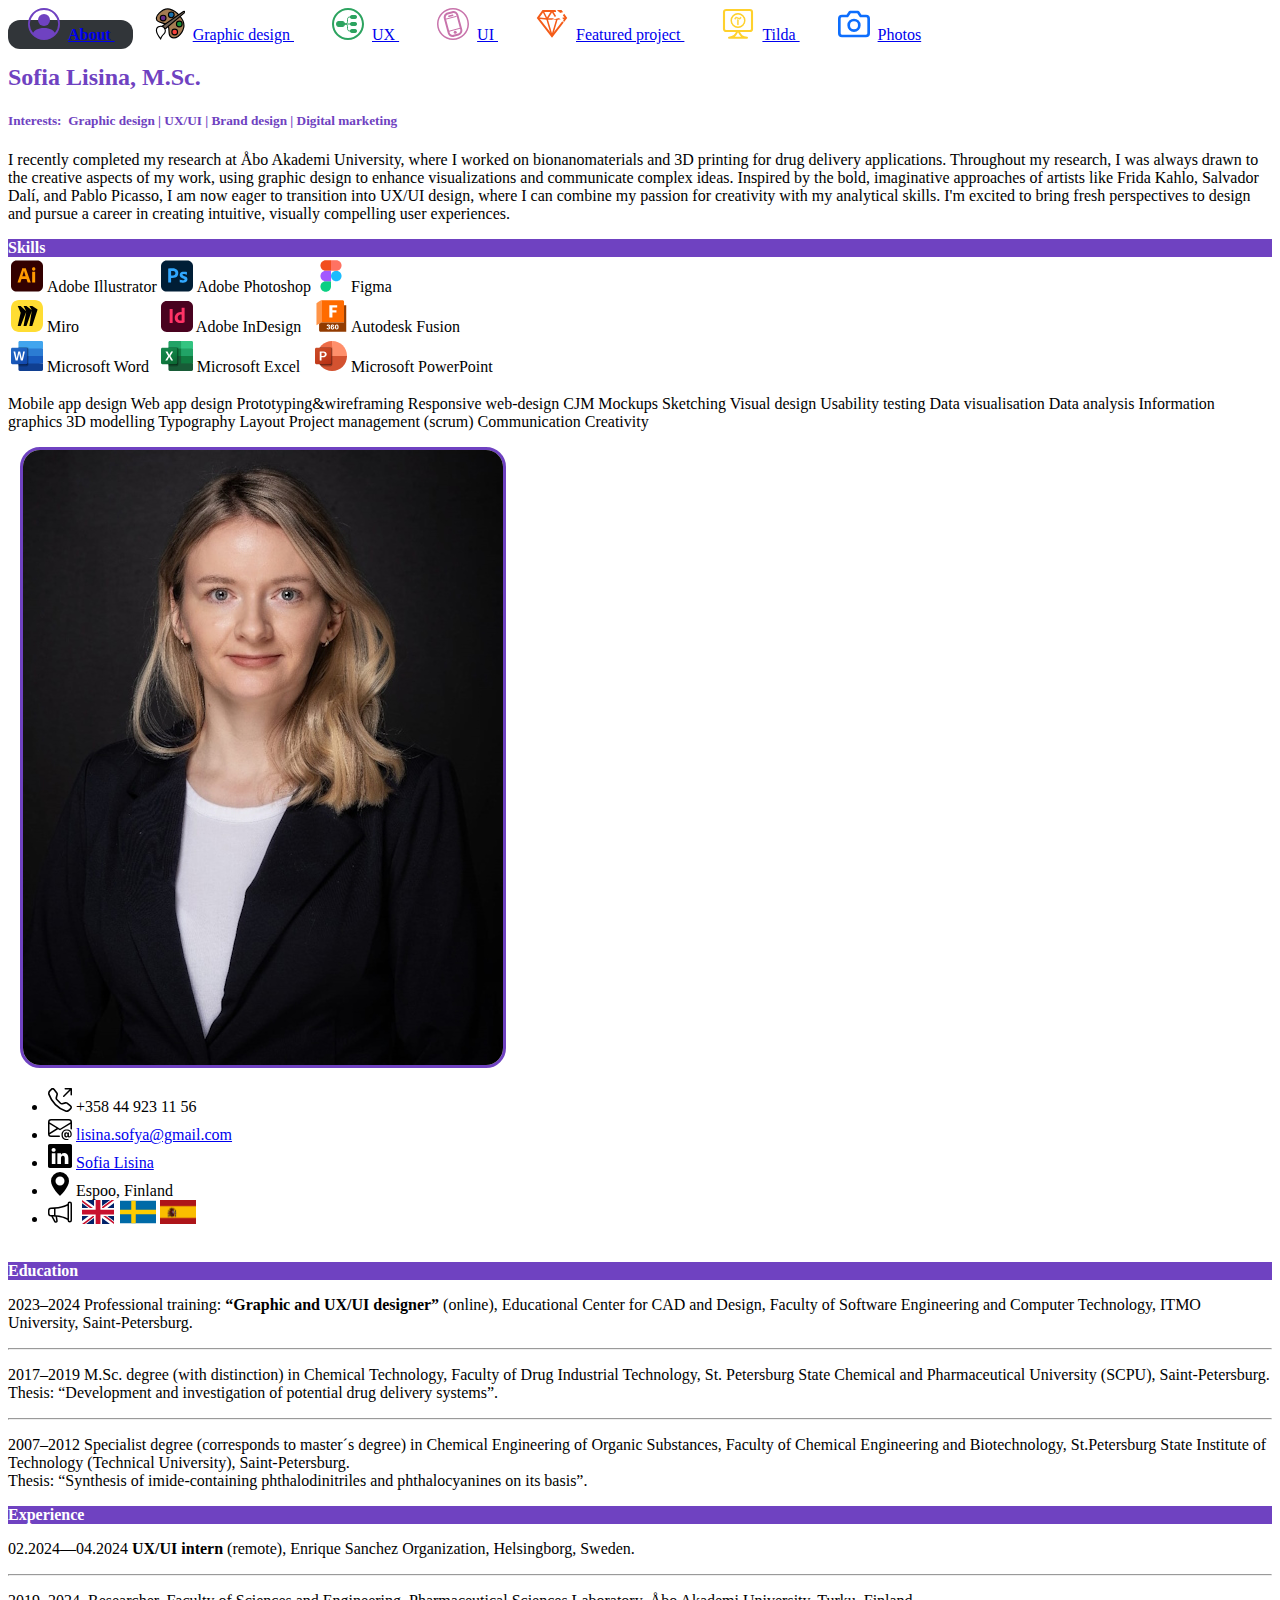
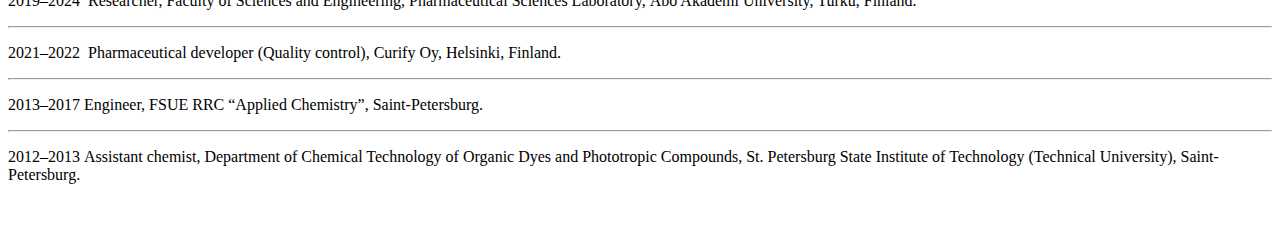
==== index.html @ b60cb08b "Update 2024" ====
<!DOCTYPE html>
<html lang="en">

<head>
	<!-- Required meta tags -->
	<meta charset="utf-8">
	<meta name="viewport" content="width=device-width, initial-scale=1, shrink-to-fit=no">
	<meta name="keywords" content="design, UX/UI, graphic design, Figma, Illustrator, mobile layout, tilda">
	<meta name="author" content="Sofia Lisina">
	<link rel='favicon' src='favicon.ico'>
	<title>Sofia Lisina: about me</title>

	<!-- Bootstrap CSS & JS-->
	<link href="https://cdn.jsdelivr.net/npm/bootstrap@5.3.1/dist/css/bootstrap.min.css" rel="stylesheet" integrity="sha384-4bw+/aepP/YC94hEpVNVgiZdgIC5+VKNBQNGCHeKRQN+PtmoHDEXuppvnDJzQIu9" crossorigin="anonymous">
	<link href="style.css" rel="stylesheet">
	
	<style type='text/css'>
		h2, h3, h4, h5 {
			color: rgb(111, 66, 193)
		}
       
		.card-header{
			font-weight: 600;
            background-color: rgb(111, 66, 193);
			color: #ffffff;
		}
		.card-footer{
			background-color: #e9e9e9;
		}
		.card{
			border-color: rgb(111, 66, 193);	
		}
	</style>
</head>

<body>
	<header data-bs-theme="dark">
		<nav class="navbar navbar-dark bg-dark shadow-sm">
			<div class="container">
				<a href="index.html" class="navbar-brand d-flex align-items-center active">
					<img src="icons/icon_about.svg" width="32" />About
				</a>
				<a href="graphicdesign.html" class="navbar-brand d-flex align-items-center">
					<img src="icons/icon_painter.svg" width="32" />Graphic design
				</a>
				<a href="ux.html" class="navbar-brand d-flex align-items-center">
					<img src="icons/icon_ux.svg" width="32" />UX
				</a>
				<a href="ui.html" class="navbar-brand d-flex align-items-center">
					<img src="icons/icon_ui.svg" width="32" />UI
				</a>
				<a href="project.html" class="navbar-brand d-flex align-items-center">
					<img src="icons/icon_project.svg" width="32" />Featured project
				</a>
				<a href="tilda.html" class="navbar-brand d-flex align-items-center">
					<img src="icons/icon_web.svg" width="32" />Tilda
				</a>
				<a href="photos.html" class="navbar-brand d-flex align-items-center">
					<img src="icons/icon_photos.svg" width="32" />Photos
				</a>
			</div>
		</nav>
	</header>
	<main>
		<div class='container'>
			<div class='row'>
				<div class="col-lg-7 col-md-12 col-sm-12 gx-2">
					<h2> Sofia Lisina, M.Sc.</h2>
					<h5> Interests:&nbsp;
						Graphic design | UX/UI | Brand design | Digital marketing </span> </h5>
					<p>I recently completed my research at Åbo Akademi University, where I worked on bionanomaterials and 3D printing for drug delivery applications. Throughout my research, I was always drawn to the creative aspects of my work, using graphic design to enhance visualizations and communicate complex ideas. Inspired by the bold, imaginative approaches of artists like Frida Kahlo, Salvador Dalí, and Pablo Picasso, I am now eager to transition into UX/UI design, where I can combine my passion for creativity with my analytical skills. I'm excited to bring fresh perspectives to design and pursue a career in creating intuitive, visually compelling user experiences.</p>

						<div class="card">
							<div class="card-header">Skills</div>
							<div class="card-body">
								<table class="table table-sm">
									<tbody>
										<tr>
											<td><span title="Adobe Illustrator"><img src="icons/icon_illustrator.svg" />&nbsp;</span>Adobe
												Illustrator</td>
											<td><span title='Adobe Photoshop'><img src="icons/icon_photoshop.svg" />&nbsp;</span>Adobe Photoshop
											</td>
											<td><span title="Figma"><img src="icons/icon_figma.svg"></span>&nbsp;Figma
											</td>
										</tr>
										<tr>
											<td> <img title="Miro" src='icons/icon_miro.svg' width="32" /> Miro</td><td><span title='Adobe InDesign'><img src="icons/icon_indesign.svg" width="32" /> Adobe InDesign</span></td>
											<td><span title='Autodesk Fusion 360'><img src="icons/icon_autodeskfusion.svg"></span>&nbsp;Autodesk Fusion
											</td>
											
										</tr>
										<tr>
											<td><span title='MS Word'><img src="icons/icon_word.svg" />&nbsp;</span>Microsoft Word</td>
											<td><span title='MS Excel'><img src="icons/icon_excel.svg" />&nbsp;</span>Microsoft Excel</td>
											<td><span title='MS PowerPoint'><img src="icons/icon_powerpoint.svg" />&nbsp;</span>Microsoft
												PowerPoint</td>
										</tr>
									</tbody>
								</table>
								<p>
									<span class="badge bg-primary">Mobile app design</span>
									<span class="badge bg-primary">Web app design</span>
									<span class="badge bg-primary">Prototyping&amp;wireframing</span>
									<span class="badge bg-primary">Responsive web-design</span>
									<span class="badge bg-primary">CJM</span>
									<span class="badge bg-primary">Mockups</span>
									<span class="badge bg-primary">Sketching</span>
									<span class="badge bg-primary">Visual design</span>
									<span class="badge bg-primary">Usability testing</span>
									<span class="badge bg-primary">Data visualisation</span>
									<span class="badge bg-primary">Data analysis</span>
									<span class="badge bg-primary">Information graphics</span>
									<span class="badge bg-primary">3D modelling</span>
									<span class="badge bg-primary">Typography</span>
									<span class="badge bg-primary">Layout</span>
									<span class="badge bg-primary">Project management (scrum)</span>
									<span class="badge bg-primary">Communication</span>
									<span class="badge bg-primary">Creativity</span>
								</p>
							</div>
						</div>
					

				</div>
				<div class="col-lg-5 col-md-12 col-sm-12 g-2">
					<div class="row">
						<div class="col-xl-6 col-lg-12 col-md-12 cols-sm-12 gx-4" style="padding:0 12px 0 12px">
							<img src="img/photo.jpg" class="img-fluid" alt="Sofia Lisina" style="border:3px solid rgb(111, 66, 193); border-radius:20px;">
						</div>
						<div class="col-xl-6 col-lg-12 col-md-12 cols-sm-12 gx-0 gy-0">
							<ul class="list-group list-group-flush">
								<li class="list-group-item"><img src="icons/icon_phone.svg" />&nbsp;&#x2B;&#x33;&#x35;&#x38;
									&#x34;&#x34; &#x39;&#x32;&#x33; &#x31;&#x31; &#x35;&#x36;</li>
								<li class="list-group-item"><img src="icons/icon_email.svg" />&nbsp;<a href='&#109;&#97;ilt&#111;&#58;%&#54;Ci&#37;73i%6&#69;a&#46;sofy%61&#64;g&#109;a&#105;l&#46;%63om'>lis&#105;&#110;a&#46;&#115;ofya&#64;gmail&#46;c&#111;m</a></li>
								<li class="list-group-item"><img src="icons/icon_linkedin.svg" />&nbsp;<a href="https://linkedin.com/in/sofia-lisina-7360b61a9">Sofia Lisina</a></li>
								<li class="list-group-item"><img src="icons/icon_location.svg" />&nbsp;Espoo, Finland</li>
								<li class="list-group-item"><img src="icons/icon_languages.svg" />&nbsp;
									<img src='icons/icon_en.svg' height="24" width="36" title='English: fluent' />
									<!--<img src='img/flag_ru.png' title='Russian: native' />-->
									<img src='icons/icon_se.svg' height="24" width="36" title='Swedish: elementary' />
									<!--<img src='icons/icon_es.svg' height="24" width="36" title='Spanish: basic' />-->
									<img src='icons/icon_es.png' height="24" width="36" title='Spanish: basic' />

								</li>
							</ul>
						</div>
					</div>
				</div>
			</div>
			<br/>
			<div class='row'>
					<div class='col-md-7 col-sm-12 gx-2'>
					<div class="card h-100">
						<div class="card-header">Education</div>
						<div class="card-body">
							<p><span class="badge bg-primary">2023&ndash;2024</span>&nbsp;Professional training: <strong>“Graphic and UX/UI designer”</strong> (online), Educational Center for CAD 	and Design, Faculty of Software Engineering and Computer Technology, ITMO University, Saint-Petersburg.
							</p>
							<hr />
							<p><span class="badge bg-primary">2017&ndash;2019</span>&nbsp;M.Sc. degree (with distinction) in Chemical Technology, Faculty of Drug Industrial Technology, St. Petersburg State Chemical and Pharmaceutical University (SCPU), Saint-Petersburg. <br />Thesis: “Development and investigation of potential drug delivery systems”.
							</p>
							<hr />
							<p><span class="badge bg-primary">2007&ndash;2012</span>&nbsp;Specialist degree (corresponds to master´s degree) in Chemical Engineering of
								Organic Substances, Faculty of Chemical Engineering and Biotechnology, St.Petersburg State Institute of Technology (Technical University), Saint-Petersburg.
								<br /> 	Thesis: “Synthesis of imide-containing phthalodinitriles and phthalocyanines on its basis”.
							</p>
						</div>
					</div>
				</div>
				<div class='col-md-5 col-sm-12 gx-2'>
					<div class="card h-100">
						<div class="card-header">Experience</div>
						<div class="card-body">
							<p><span class="badge bg-primary">02.2024&mdash;04.2024</span> <strong>UX/UI intern</strong> (remote), Enrique Sanchez Organization, Helsingborg, Sweden.</p>
							<hr />
							<p><span class="badge bg-primary">2019&ndash;2024
								</span>&nbsp;Researcher, Faculty of Sciences and Engineering, Pharmaceutical Sciences Laboratory, Åbo Akademi University, Turku, Finland. </p>
							<hr />
							<p><span class="badge bg-primary">2021&ndash;2022
								</span>&nbsp;Pharmaceutical developer (Quality control), Curify Oy, Helsinki, Finland. </p>
							<hr />
							<p><span class="badge bg-primary">2013&ndash;2017</span>&nbsp;Engineer, FSUE RRC “Applied Chemistry”, Saint-Petersburg.</p>
							<hr />
							<p><span class="badge bg-primary">2012&ndash;2013</span>&nbsp;Assistant chemist, Department of Chemical Technology of Organic Dyes and Phototropic Compounds, St. Petersburg State Institute of Technology (Technical University), Saint-Petersburg.</p>
						</div>
					</div>
				</div>
			</div>
		</div>
		<br/>
	</main>
</body>
<script src="https://cdn.jsdelivr.net/npm/bootstrap@5.3.1/dist/js/bootstrap.bundle.min.js" integrity="sha384-HwwvtgBNo3bZJJLYd8oVXjrBZt8cqVSpeBNS5n7C8IVInixGAoxmnlMuBnhbgrkm" crossorigin="anonymous"></script>

</html>
---- style.css ----
@media (max-width: 768px) {
	.container{
		flex-direction: column;
		justify-content: flex-start;
	}
	.container > a{
		width: 100%;
	}
}
h2, h3, h4, h5 {
	color: rgb(111, 66, 193)
}

.card-header{
	font-weight: 600;
	color: rgb(111, 66, 193);
	background-color: #e9e9e9;
}
.card-footer{
	background-color: #e9e9e9;
}


a.navbar-brand:link{
	padding:6px 18px;
}
a.navbar-brand:hover{
	text-decoration: underline;
	padding:6px 18px;
}
a.navbar-brand:hover > img{
	animation: zoom-animation 1s infinite alternate ease-in-out;
}
a.active{
	background-color: #313539;
	padding:6px 18px;
	border-radius:12px;
	font-weight: 700;
}
a.active:hover{
	animation: none;
}
a.navbar-brand > img {margin-right:8px;margin-left:2px;}
@keyframes zoom-animation {
  0% {
	transform: scale(1); /* Normal size */
  }
  100% {
	transform: scale(1.5); /* 20% larger */
  }
}
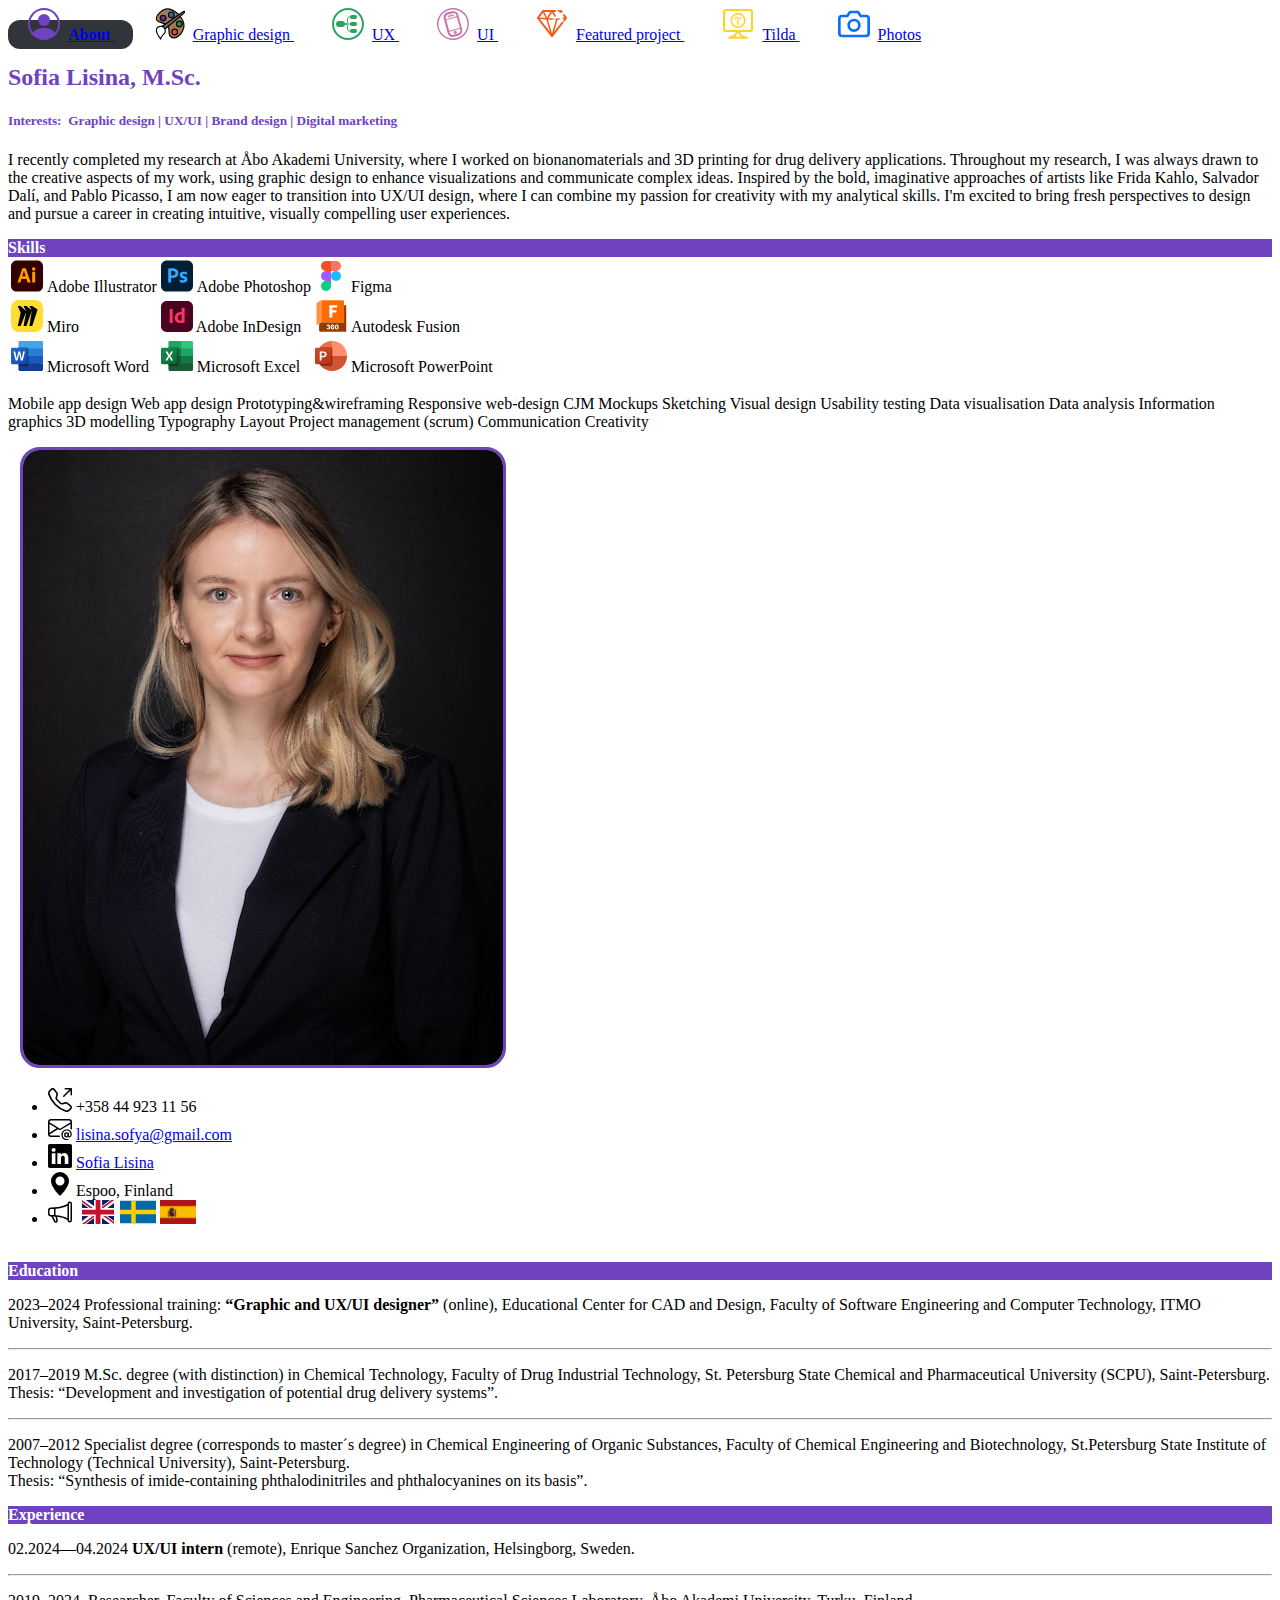
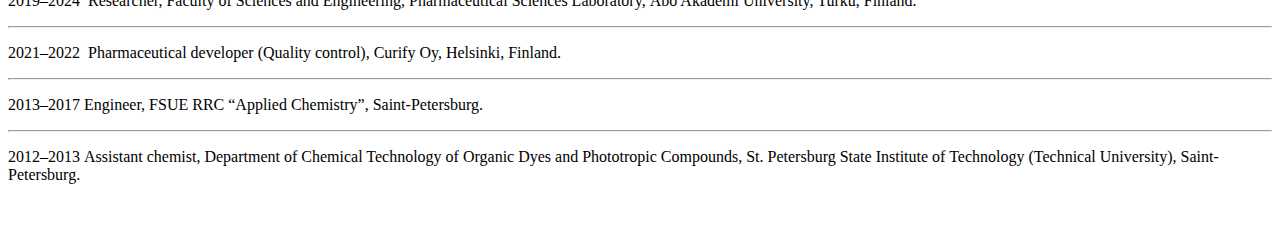
==== commit 665dec8f: "Upd Jan 2025" ====
--- a/index.html
+++ b/index.html
@@ -64,7 +64,7 @@
 	<main>
 		<div class='container'>
 			<div class='row'>
-				<div class="col-lg-7 col-md-12 col-sm-12 gx-2">
+				<div class="col-lg-7 col-md-7 col-sm-12 gx-2">
 					<h2> Sofia Lisina, M.Sc.</h2>
 					<h5> Interests:&nbsp;
 						Graphic design | UX/UI | Brand design | Digital marketing </span> </h5>
@@ -122,7 +122,7 @@
 					
 
 				</div>
-				<div class="col-lg-5 col-md-12 col-sm-12 g-2">
+				<div class="col-lg-5 col-md-5 col-sm-12 g-2">
 					<div class="row">
 						<div class="col-xl-6 col-lg-12 col-md-12 cols-sm-12 gx-4" style="padding:0 12px 0 12px">
 							<img src="img/photo.jpg" class="img-fluid" alt="Sofia Lisina" style="border:3px solid rgb(111, 66, 193); border-radius:20px;">
@@ -149,7 +149,7 @@
 			</div>
 			<br/>
 			<div class='row'>
-					<div class='col-md-7 col-sm-12 gx-2'>
+				<div class='col-md-7 col-sm-12 gx-2'>
 					<div class="card h-100">
 						<div class="card-header">Education</div>
 						<div class="card-body">
@@ -185,6 +185,7 @@
 					</div>
 				</div>
 			</div>
+			
 		</div>
 		<br/>
 	</main>
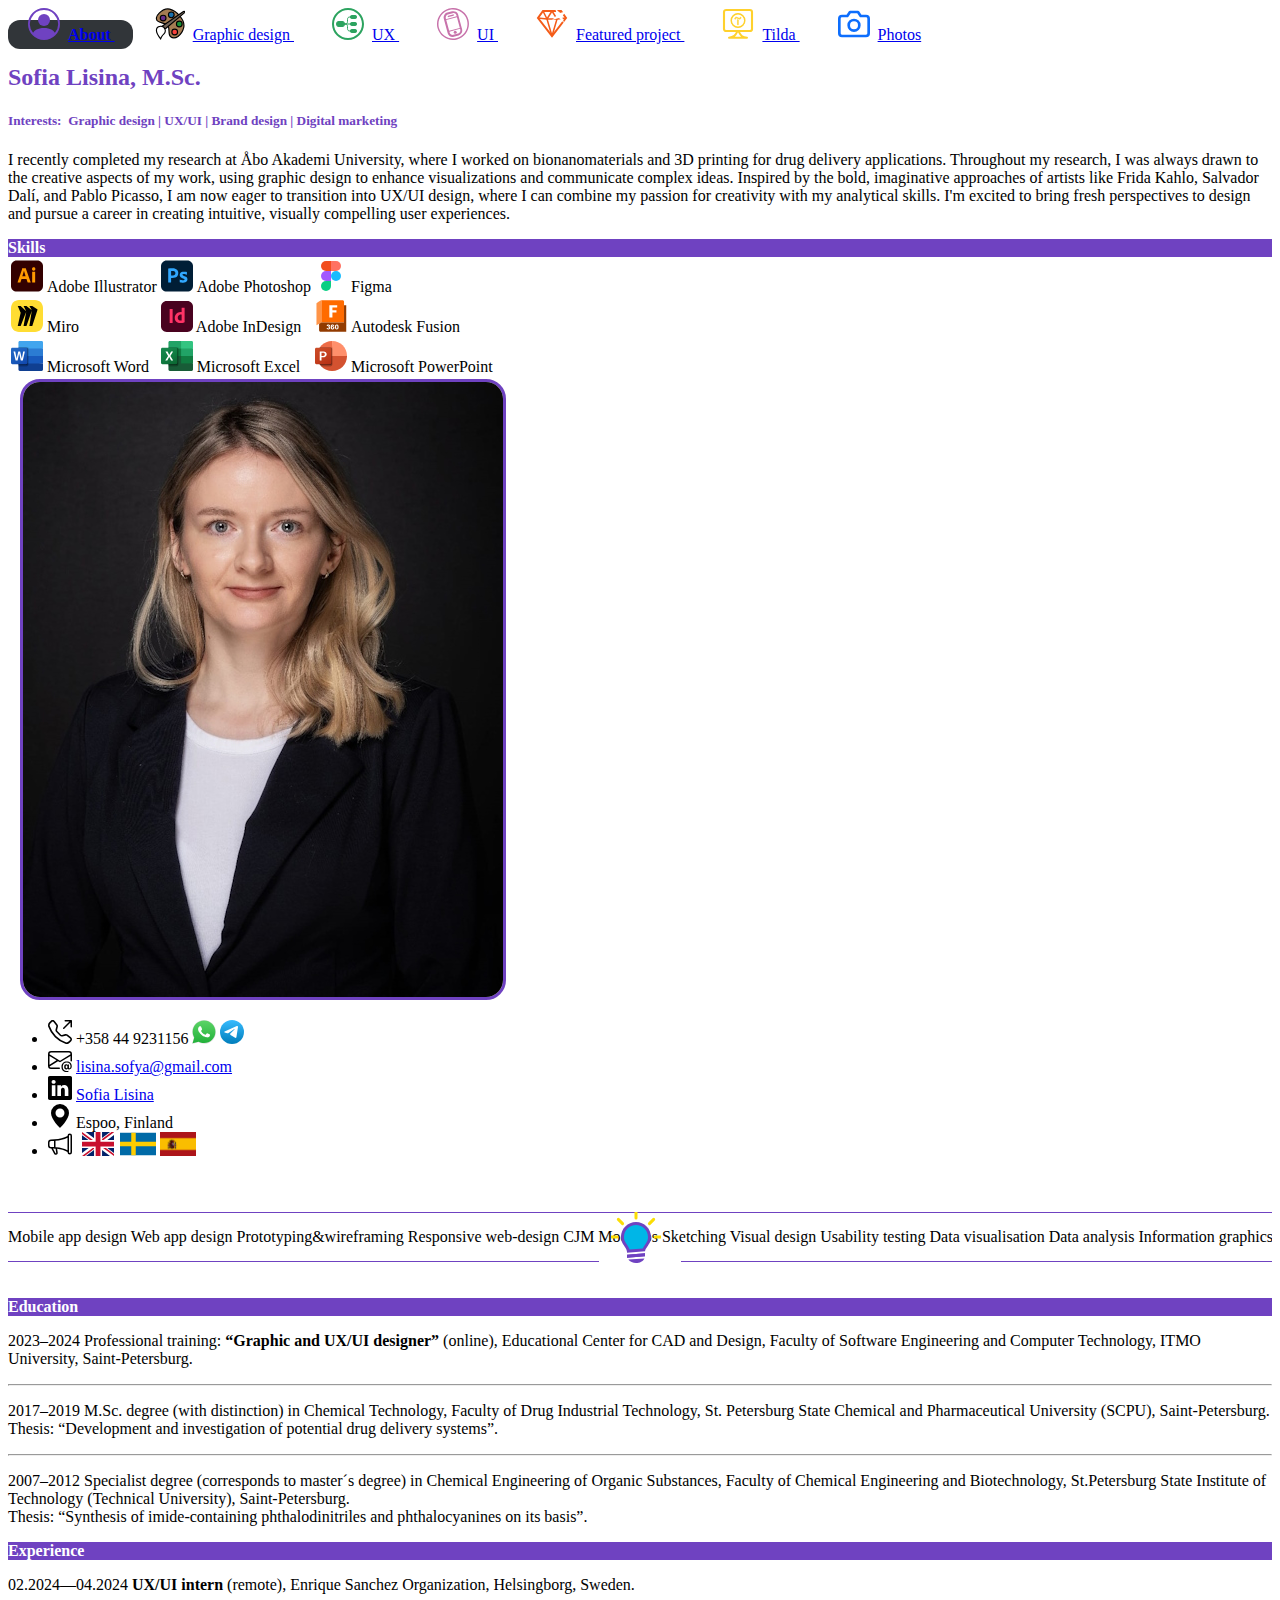
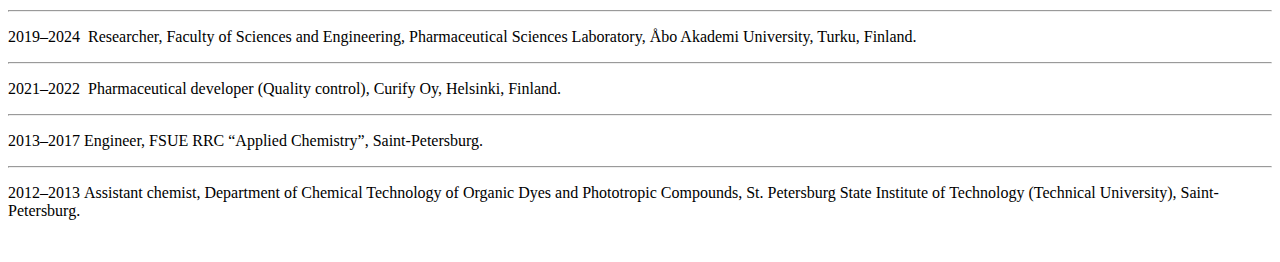
==== commit 5487f346: "Upd" ====
--- a/index.html
+++ b/index.html
@@ -30,7 +30,85 @@
 		.card{
 			border-color: rgb(111, 66, 193);	
 		}
-	</style>
+
+		.marquee {
+			overflow: hidden; /* Hide overflow content */
+			padding: 15px 0;
+			display:flex;
+		}
+
+		.marquee-content {
+			display: inline-block;
+			white-space: nowrap;
+			animation: scroll 25s linear infinite;
+			transition: animation-duration 0.5s ease;
+		}
+
+		@keyframes scroll {
+			from {
+			transform: translateX(0);
+			}
+			to {
+			transform: translateX(-100%);
+			}
+		}
+		.marquee:hover .marquee-content {
+    		animation-play-state: paused;
+  		}
+		
+		#idea {
+			position:relative;
+			transform-origin: center bottom;
+			animation: scaleUp 3s ease-in-out infinite;
+		}
+		
+		.bulbinner{
+			animation: blink 1s ease-in-out infinite;
+		}
+		
+		.lights{
+			animation: blink2 1s ease-in-out infinite;
+		}
+
+		@keyframes scaleUp {
+			0% {
+				transform:translateY(-26px) rotate(-5deg); /* Initial color (blue) */
+			}
+			50% {
+				transform:translateY(-26px) rotate(20deg) scale(125%); /* Intermediate color (orange) */
+			}
+			100% {
+				transform:translateY(-26px) rotate(-5deg);/* Return to the initial color (blue) */
+			}
+		}
+		@keyframes blink {
+			0% {
+				fill: #ffffff;
+			}
+			50% {
+				fill: #fbdd04; 
+				}
+			100% {
+				fill: #ffffff;
+						
+			}
+		}
+		@keyframes blink2 {
+			0% {
+				
+				stroke: #ffffff /* Initial color (blue) */
+			}
+			50% {
+			
+				stroke: #fbdd04;
+				 /* Intermediate color (orange) */
+			}
+			100% {
+			
+				stroke: #ffffff /* Return to the initial color (blue) */
+			}
+		}
+		</style>
 </head>
 
 <body>
@@ -97,40 +175,17 @@
 										</tr>
 									</tbody>
 								</table>
-								<p>
-									<span class="badge bg-primary">Mobile app design</span>
-									<span class="badge bg-primary">Web app design</span>
-									<span class="badge bg-primary">Prototyping&amp;wireframing</span>
-									<span class="badge bg-primary">Responsive web-design</span>
-									<span class="badge bg-primary">CJM</span>
-									<span class="badge bg-primary">Mockups</span>
-									<span class="badge bg-primary">Sketching</span>
-									<span class="badge bg-primary">Visual design</span>
-									<span class="badge bg-primary">Usability testing</span>
-									<span class="badge bg-primary">Data visualisation</span>
-									<span class="badge bg-primary">Data analysis</span>
-									<span class="badge bg-primary">Information graphics</span>
-									<span class="badge bg-primary">3D modelling</span>
-									<span class="badge bg-primary">Typography</span>
-									<span class="badge bg-primary">Layout</span>
-									<span class="badge bg-primary">Project management (scrum)</span>
-									<span class="badge bg-primary">Communication</span>
-									<span class="badge bg-primary">Creativity</span>
-								</p>
 							</div>
 						</div>
-					
-
-				</div>
-				<div class="col-lg-5 col-md-5 col-sm-12 g-2">
+				</div>
+				<div class="col-lg-5 col-md-5 col-sm-12 g-2 order-5">
 					<div class="row">
 						<div class="col-xl-6 col-lg-12 col-md-12 cols-sm-12 gx-4" style="padding:0 12px 0 12px">
 							<img src="img/photo.jpg" class="img-fluid" alt="Sofia Lisina" style="border:3px solid rgb(111, 66, 193); border-radius:20px;">
 						</div>
 						<div class="col-xl-6 col-lg-12 col-md-12 cols-sm-12 gx-0 gy-0">
 							<ul class="list-group list-group-flush">
-								<li class="list-group-item"><img src="icons/icon_phone.svg" />&nbsp;&#x2B;&#x33;&#x35;&#x38;
-									&#x34;&#x34; &#x39;&#x32;&#x33; &#x31;&#x31; &#x35;&#x36;</li>
+								<li class="list-group-item"><img src="icons/icon_phone.svg" />&nbsp;&#x2B;&#x33;&#x35;&#x38; &#x34;&#x34; &#x39;&#x32;&#x33;&#x31;&#x31;&#x35;&#x36; <a href="https://wa.me/358449231156" target="_blank"><img src="icons/icon_whatsapp.svg" width="24"/></a> <a href="https://t.me/sofialisina" target="_blank"><img src="icons/icon_telegram.svg" width="24"></a></li>
 								<li class="list-group-item"><img src="icons/icon_email.svg" />&nbsp;<a href='&#109;&#97;ilt&#111;&#58;%&#54;Ci&#37;73i%6&#69;a&#46;sofy%61&#64;g&#109;a&#105;l&#46;%63om'>lis&#105;&#110;a&#46;&#115;ofya&#64;gmail&#46;c&#111;m</a></li>
 								<li class="list-group-item"><img src="icons/icon_linkedin.svg" />&nbsp;<a href="https://linkedin.com/in/sofia-lisina-7360b61a9">Sofia Lisina</a></li>
 								<li class="list-group-item"><img src="icons/icon_location.svg" />&nbsp;Espoo, Finland</li>
@@ -147,7 +202,99 @@
 					</div>
 				</div>
 			</div>
-			<br/>
+			<br/><br/>
+			<div class="row">
+					<div class="col-md-12 gx-4" style="text-align: center;vertical-align:baseline; background:rgb(111, 66, 193);height:1px;">
+						<span style="padding:24px 20px 24px 12px;background-color:#fff;">
+<svg id="idea" xmlns="http://www.w3.org/2000/svg" viewBox="0 0 50 51" width="50px" height="51px">
+  <defs>
+    <style>
+      .cls-1, .bulbouter {
+        fill: #6f42c1;
+      }
+
+      .lights {
+        stroke: #fbdd04;
+        stroke-miterlimit: 10;
+        stroke-width: 3px;
+		stroke-linecap: round;
+      }
+
+      .bulbinner {
+        fill: #00b6e7;
+      }
+    </style>
+  </defs>
+  <g id="bottom">
+    <path class="cls-1" d="M25.093,48.999l1.042-.073c-.344.045-.691.07-1.042.073Z"/>
+    <path class="cls-1" d="M33.45,46.4l-16.17,1.15c1.64,2.12,4.67,3.45,7.72,3.45,3.57,0,7.11-1.83,8.45-4.6h0Z"/>
+  </g>
+  <g id="mid">
+    <polygon class="cls-1" points="34 41.36 34 44.36 16 45.64 16 42.64 34 41.36"/>
+    <polygon class="cls-1" points="34 41.36 16 42.64 16 45.64 34 44.36 34 41.36 34 41.36"/>
+  </g>
+  <g id="bulb">
+    <path class="bulbinner" stroke-width="3" d="M17.426,39.034c-.315-2.084-1.594-3.949-2.835-5.761-1.028-1.501-2.092-3.053-2.609-4.703h0s-.481-1.684-.481-3.57c0-7.444,6.056-13.5,13.5-13.5s13.5,6.056,13.5,13.5c0,1.893-.484,3.582-.489,3.599-.508,1.615-1.568,3.163-2.594,4.66-1.02,1.489-2.066,3.019-2.582,4.674l-15.409,1.102Z"/>
+    <path class="bulbouter" d="M25,13c6.617,0,12,5.383,12,12,0,1.562-.377,2.987-.423,3.157-.453,1.417-1.397,2.796-2.397,4.255-.892,1.302-1.804,2.634-2.42,4.095l-13.165.941c-.577-1.827-1.685-3.443-2.767-5.022-1.002-1.461-1.948-2.842-2.403-4.264-.053-.194-.425-1.61-.425-3.16,0-6.617,5.383-12,12-12M25,10c-8.28,0-15,6.72-15,15,0,2.15.55,4.02.55,4.02,1.32,4.21,5.45,7.36,5.45,10.98v.64l18.05-1.29c.44-3.36,4.16-6.38,5.4-10.33,0,0,.55-1.87.55-4.02,0-8.28-6.72-15-15-15h0Z"/>
+  </g>
+  <g id="light">
+    <line class="lights" x1="44" y1="25" x2="50" y2="25"/>
+    <line class="lights" y1="25" x2="6" y2="25"/>
+    <line class="lights" x1="38.435" y1="11.565" x2="42.678" y2="7.322"/>
+    <line class="lights" x1="7.322" y1="7.322" x2="11.565" y2="11.565"/>
+    <line class="lights" x1="25" x2="25" y2="6"/>
+  </g>
+</svg>
+						</span></div>
+			</div>
+			<div class="row">
+				<div class="g-4 marquee">
+					<div class="marquee-content">
+						<span class="badge bg-primary">Mobile app design</span>
+						<span class="badge bg-primary">Web app design</span>
+						<span class="badge bg-primary">Prototyping&amp;wireframing</span>
+						<span class="badge bg-primary">Responsive web-design</span>
+						<span class="badge bg-primary">CJM</span>
+						<span class="badge bg-primary">Mockups</span>
+						<span class="badge bg-primary">Sketching</span>
+						<span class="badge bg-primary">Visual design</span>
+						<span class="badge bg-primary">Usability testing</span>
+						<span class="badge bg-primary">Data visualisation</span>
+						<span class="badge bg-primary">Data analysis</span>
+						<span class="badge bg-primary">Information graphics</span>
+						<span class="badge bg-primary">3D modelling</span>
+						<span class="badge bg-primary">Typography</span>
+						<span class="badge bg-primary">Layout</span>
+						<span class="badge bg-primary">Project management (scrum)</span>
+						<span class="badge bg-primary">Communication</span>
+						<span class="badge bg-primary">Creativity</span>
+					</div>&nbsp;
+					<div class="marquee-content">
+						<span class="badge bg-primary">Mobile app design</span>
+						<span class="badge bg-primary">Web app design</span>
+						<span class="badge bg-primary">Prototyping&amp;wireframing</span>
+						<span class="badge bg-primary">Responsive web-design</span>
+						<span class="badge bg-primary">CJM</span>
+						<span class="badge bg-primary">Mockups</span>
+						<span class="badge bg-primary">Sketching</span>
+						<span class="badge bg-primary">Visual design</span>
+						<span class="badge bg-primary">Usability testing</span>
+						<span class="badge bg-primary">Data visualisation</span>
+						<span class="badge bg-primary">Data analysis</span>
+						<span class="badge bg-primary">Information graphics</span>
+						<span class="badge bg-primary">3D modelling</span>
+						<span class="badge bg-primary">Typography</span>
+						<span class="badge bg-primary">Layout</span>
+						<span class="badge bg-primary">Project management (scrum)</span>
+						<span class="badge bg-primary">Communication</span>
+						<span class="badge bg-primary">Creativity</span>
+					</div>&nbsp;
+				</div>
+			</div>
+			<div class="row">
+					<div class="col-md-12 g-4" style="text-align: center;vertical-align:baseline; background:rgb(111, 66, 193);height:1px;"></div>
+				</div>
+			<br/><br/>
 			<div class='row'>
 				<div class='col-md-7 col-sm-12 gx-2'>
 					<div class="card h-100">
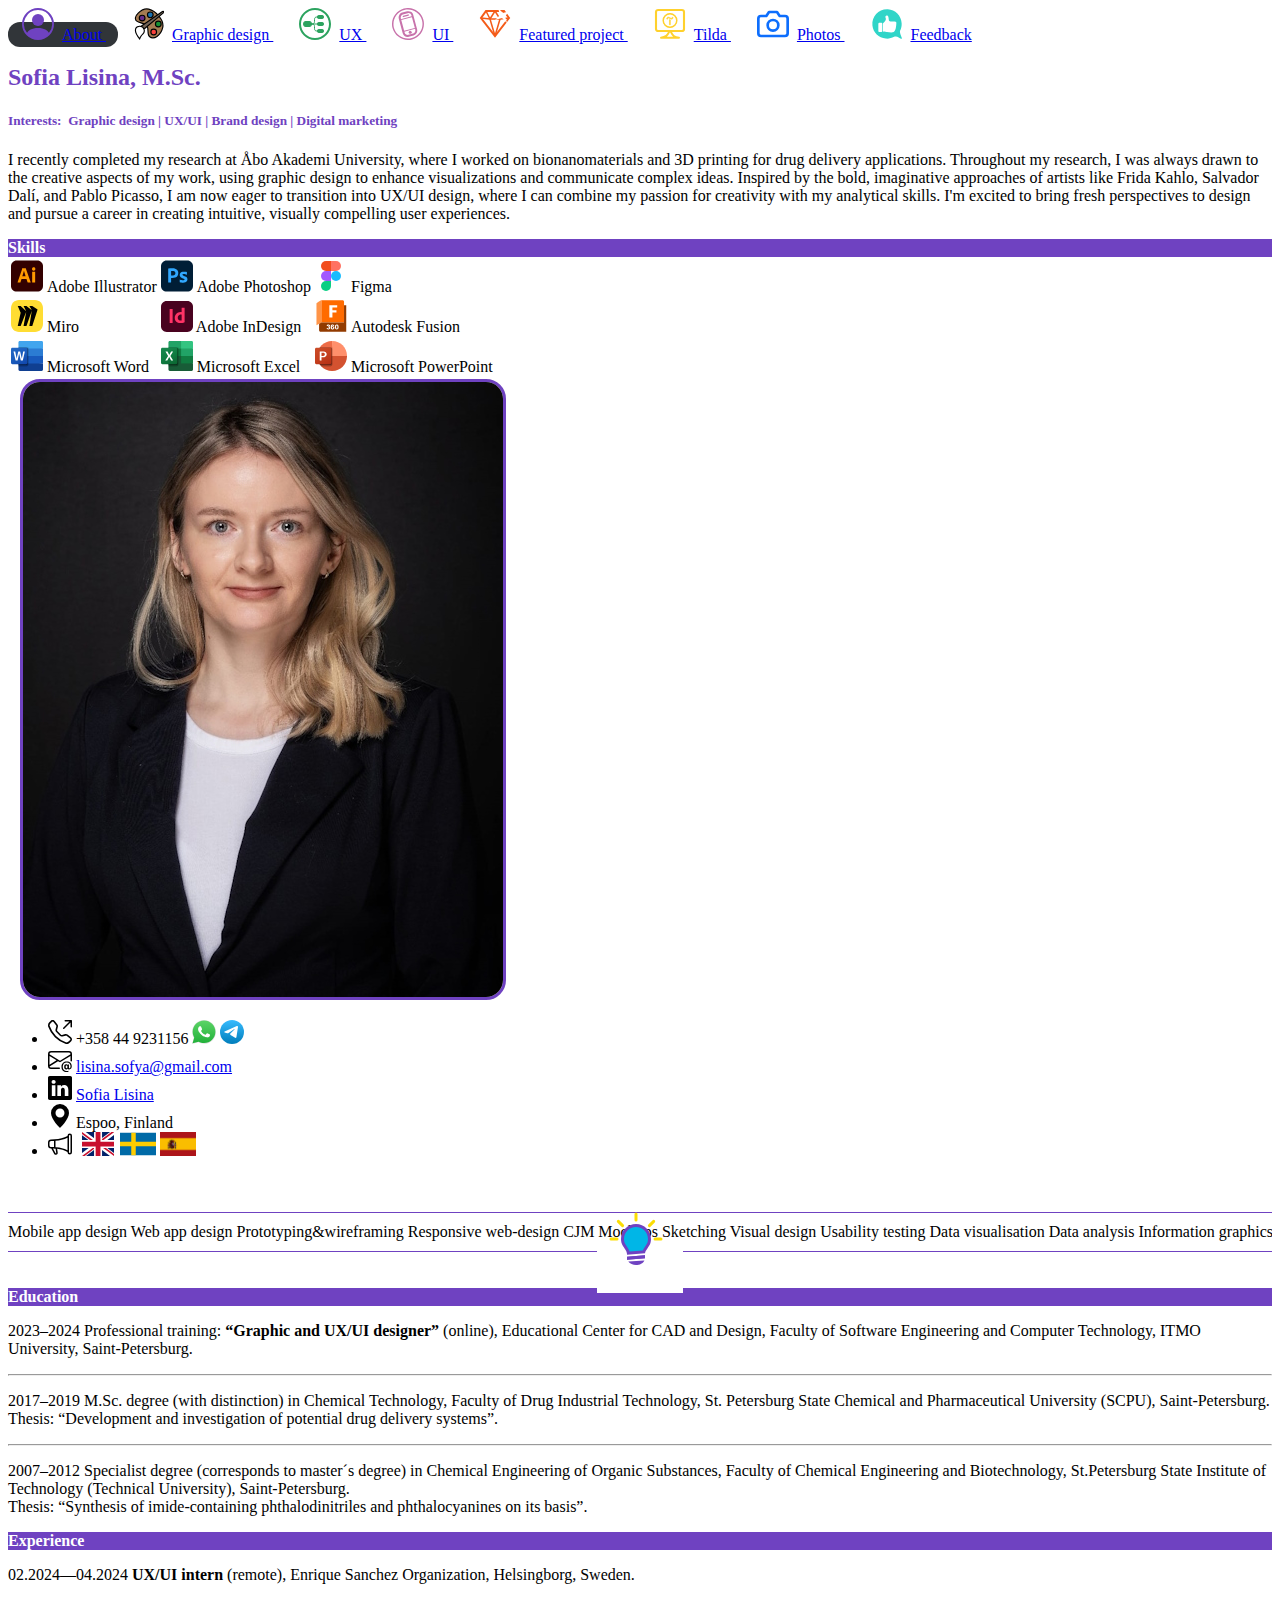
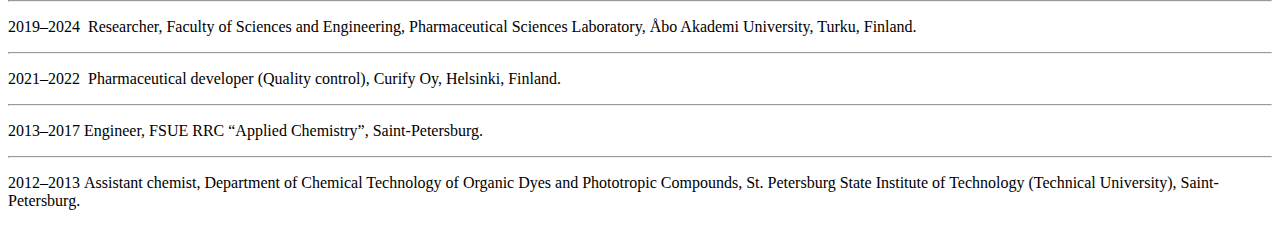
==== commit 9e0c1a79: "Upd" ====
--- a/index.html
+++ b/index.html
@@ -33,15 +33,15 @@
 
 		.marquee {
 			overflow: hidden; /* Hide overflow content */
-			padding: 15px 0;
+			padding: 5px 0;
 			display:flex;
 		}
 
 		.marquee-content {
 			display: inline-block;
 			white-space: nowrap;
+			padding: 5px 5px 5px 0;
 			animation: scroll 25s linear infinite;
-			transition: animation-duration 0.5s ease;
 		}
 
 		@keyframes scroll {
@@ -72,13 +72,13 @@
 
 		@keyframes scaleUp {
 			0% {
-				transform:translateY(-26px) rotate(-5deg); /* Initial color (blue) */
+				transform:translateY(-27px) rotate(-5deg); /* Initial color (blue) */
 			}
 			50% {
-				transform:translateY(-26px) rotate(20deg) scale(125%); /* Intermediate color (orange) */
+				transform:translateY(-27px) rotate(20deg) scale(125%); /* Intermediate color (orange) */
 			}
 			100% {
-				transform:translateY(-26px) rotate(-5deg);/* Return to the initial color (blue) */
+				transform:translateY(-27px) rotate(-5deg);/* Return to the initial color (blue) */
 			}
 		}
 		@keyframes blink {
@@ -135,6 +135,9 @@
 				</a>
 				<a href="photos.html" class="navbar-brand d-flex align-items-center">
 					<img src="icons/icon_photos.svg" width="32" />Photos
+				</a>
+				<a href="feedback.html" class="navbar-brand d-flex align-items-center">
+					<img src="icons/icon_feedback.svg" width="32" />Feedback
 				</a>
 			</div>
 		</nav>
@@ -206,7 +209,7 @@
 			<div class="row">
 					<div class="col-md-12 gx-4" style="text-align: center;vertical-align:baseline; background:rgb(111, 66, 193);height:1px;">
 						<span style="padding:24px 20px 24px 12px;background-color:#fff;">
-<svg id="idea" xmlns="http://www.w3.org/2000/svg" viewBox="0 0 50 51" width="50px" height="51px">
+<svg id="idea" xmlns="http://www.w3.org/2000/svg" viewBox="-2 -2 54 54" width="54px" height="54px">
   <defs>
     <style>
       .cls-1, .bulbouter {
@@ -268,7 +271,7 @@
 						<span class="badge bg-primary">Project management (scrum)</span>
 						<span class="badge bg-primary">Communication</span>
 						<span class="badge bg-primary">Creativity</span>
-					</div>&nbsp;
+					</div>
 					<div class="marquee-content">
 						<span class="badge bg-primary">Mobile app design</span>
 						<span class="badge bg-primary">Web app design</span>
@@ -288,7 +291,7 @@
 						<span class="badge bg-primary">Project management (scrum)</span>
 						<span class="badge bg-primary">Communication</span>
 						<span class="badge bg-primary">Creativity</span>
-					</div>&nbsp;
+					</div>
 				</div>
 			</div>
 			<div class="row">
--- a/style.css
+++ b/style.css
@@ -22,20 +22,20 @@
 
 
 a.navbar-brand:link{
-	padding:6px 18px;
+	padding:4px 12px;
 }
 a.navbar-brand:hover{
 	text-decoration: underline;
-	padding:6px 18px;
+	padding:4px 12px;
 }
 a.navbar-brand:hover > img{
 	animation: zoom-animation 1s infinite alternate ease-in-out;
 }
 a.active{
 	background-color: #313539;
-	padding:6px 18px;
+	padding:4px 14px;
 	border-radius:12px;
-	font-weight: 700;
+	font-weight: 500;
 }
 a.active:hover{
 	animation: none;
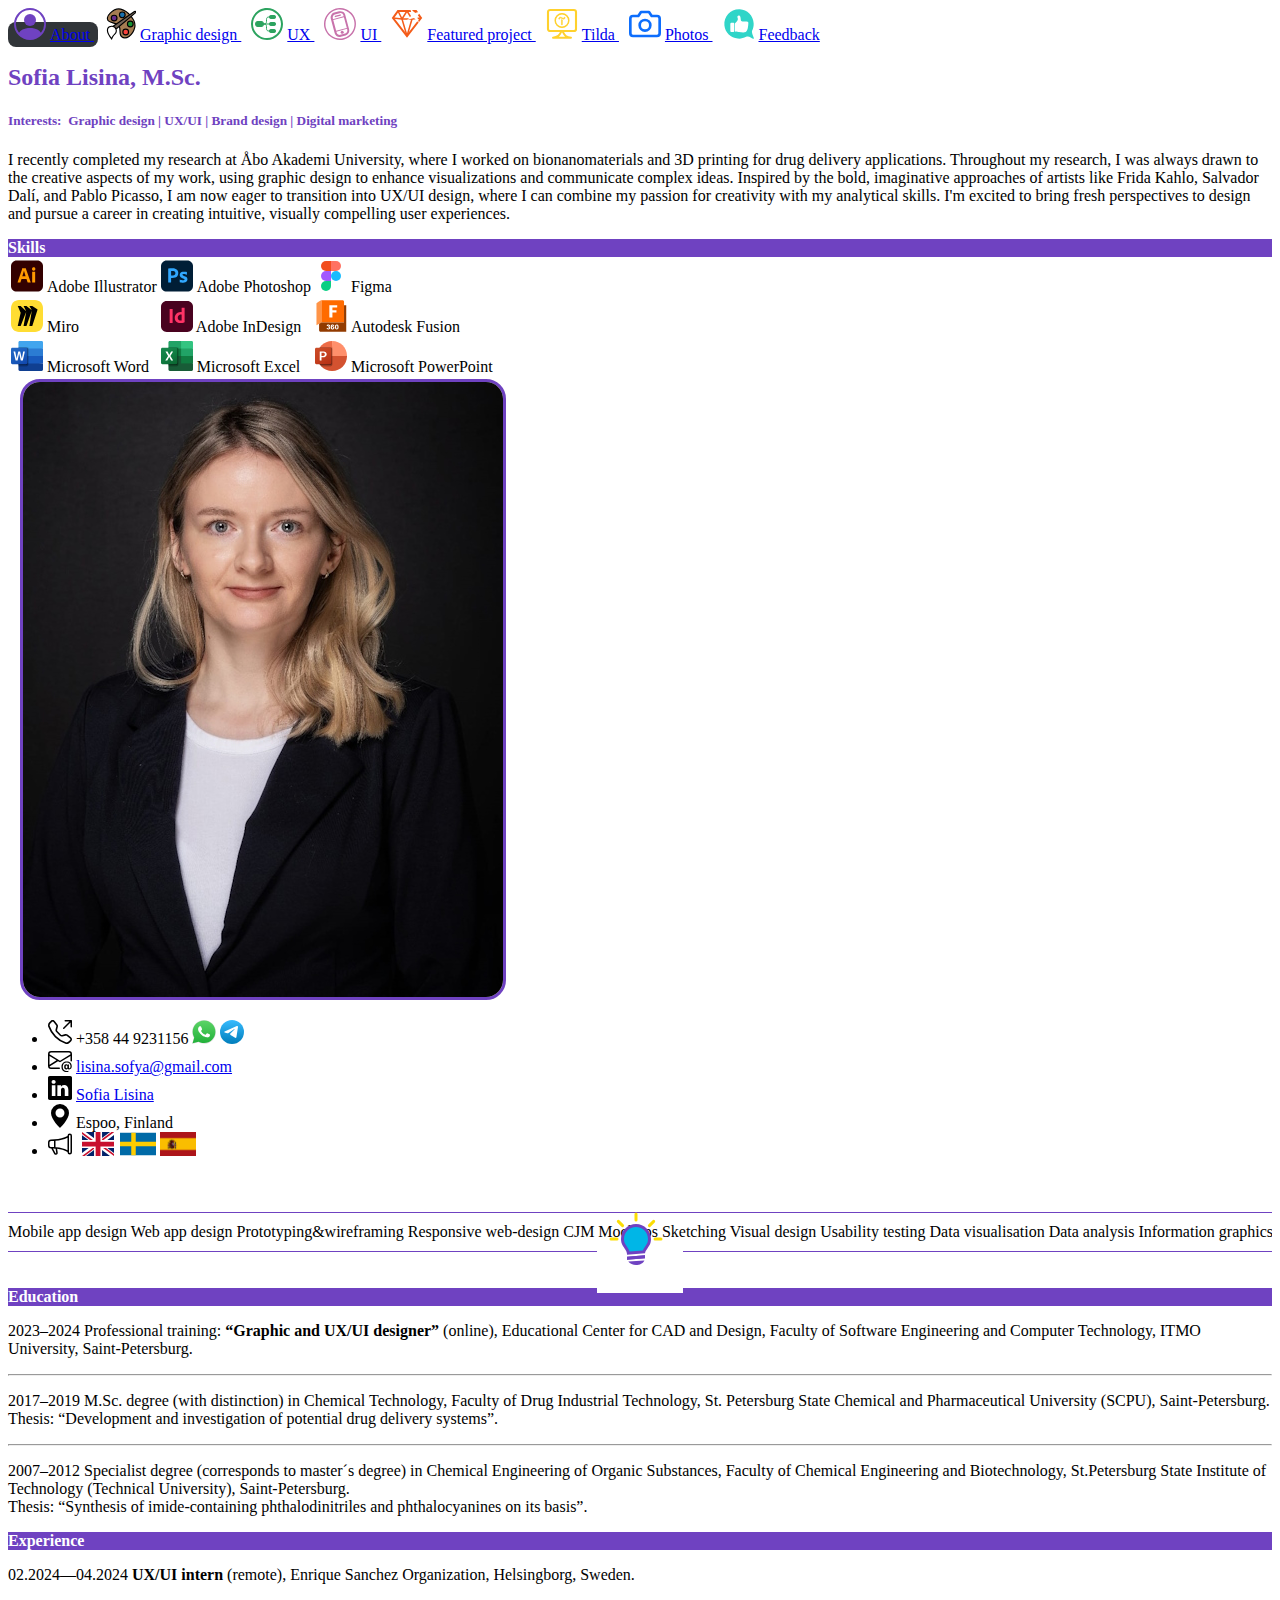
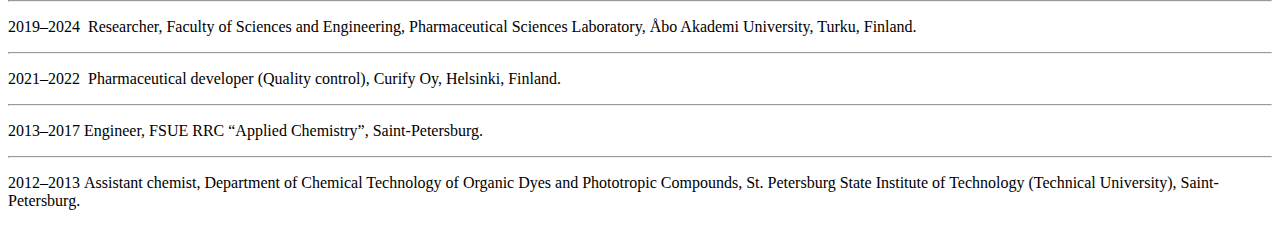
==== commit b5bae3be: "upd" ====
--- a/index.html
+++ b/index.html
@@ -190,7 +190,7 @@
 							<ul class="list-group list-group-flush">
 								<li class="list-group-item"><img src="icons/icon_phone.svg" />&nbsp;&#x2B;&#x33;&#x35;&#x38; &#x34;&#x34; &#x39;&#x32;&#x33;&#x31;&#x31;&#x35;&#x36; <a href="https://wa.me/358449231156" target="_blank"><img src="icons/icon_whatsapp.svg" width="24"/></a> <a href="https://t.me/sofialisina" target="_blank"><img src="icons/icon_telegram.svg" width="24"></a></li>
 								<li class="list-group-item"><img src="icons/icon_email.svg" />&nbsp;<a href='&#109;&#97;ilt&#111;&#58;%&#54;Ci&#37;73i%6&#69;a&#46;sofy%61&#64;g&#109;a&#105;l&#46;%63om'>lis&#105;&#110;a&#46;&#115;ofya&#64;gmail&#46;c&#111;m</a></li>
-								<li class="list-group-item"><img src="icons/icon_linkedin.svg" />&nbsp;<a href="https://linkedin.com/in/sofia-lisina-7360b61a9">Sofia Lisina</a></li>
+								<li class="list-group-item"><img src="icons/icon_linkedin.svg" />&nbsp;<a href="https://linkedin.com/in/sofia-lisina-7360b61a9" target="_blank">Sofia Lisina</a></li>
 								<li class="list-group-item"><img src="icons/icon_location.svg" />&nbsp;Espoo, Finland</li>
 								<li class="list-group-item"><img src="icons/icon_languages.svg" />&nbsp;
 									<img src='icons/icon_en.svg' height="24" width="36" title='English: fluent' />
@@ -339,7 +339,7 @@
 		</div>
 		<br/>
 	</main>
+	<script src="https://cdn.jsdelivr.net/npm/bootstrap@5.3.1/dist/js/bootstrap.bundle.min.js" integrity="sha384-HwwvtgBNo3bZJJLYd8oVXjrBZt8cqVSpeBNS5n7C8IVInixGAoxmnlMuBnhbgrkm" crossorigin="anonymous"></script>
 </body>
-<script src="https://cdn.jsdelivr.net/npm/bootstrap@5.3.1/dist/js/bootstrap.bundle.min.js" integrity="sha384-HwwvtgBNo3bZJJLYd8oVXjrBZt8cqVSpeBNS5n7C8IVInixGAoxmnlMuBnhbgrkm" crossorigin="anonymous"></script>
 
 </html>--- a/style.css
+++ b/style.css
@@ -22,25 +22,25 @@
 
 
 a.navbar-brand:link{
-	padding:4px 12px;
+	padding:4px 4px;
 }
 a.navbar-brand:hover{
 	text-decoration: underline;
-	padding:4px 12px;
+	padding:4px 4px;
 }
 a.navbar-brand:hover > img{
 	animation: zoom-animation 1s infinite alternate ease-in-out;
 }
 a.active{
 	background-color: #313539;
-	padding:4px 14px;
-	border-radius:12px;
+	padding:4px 4px;
+	border-radius:8px;
 	font-weight: 500;
 }
 a.active:hover{
 	animation: none;
 }
-a.navbar-brand > img {margin-right:8px;margin-left:2px;}
+a.navbar-brand > img {margin-right:4px;margin-left:2px;}
 @keyframes zoom-animation {
   0% {
 	transform: scale(1); /* Normal size */
